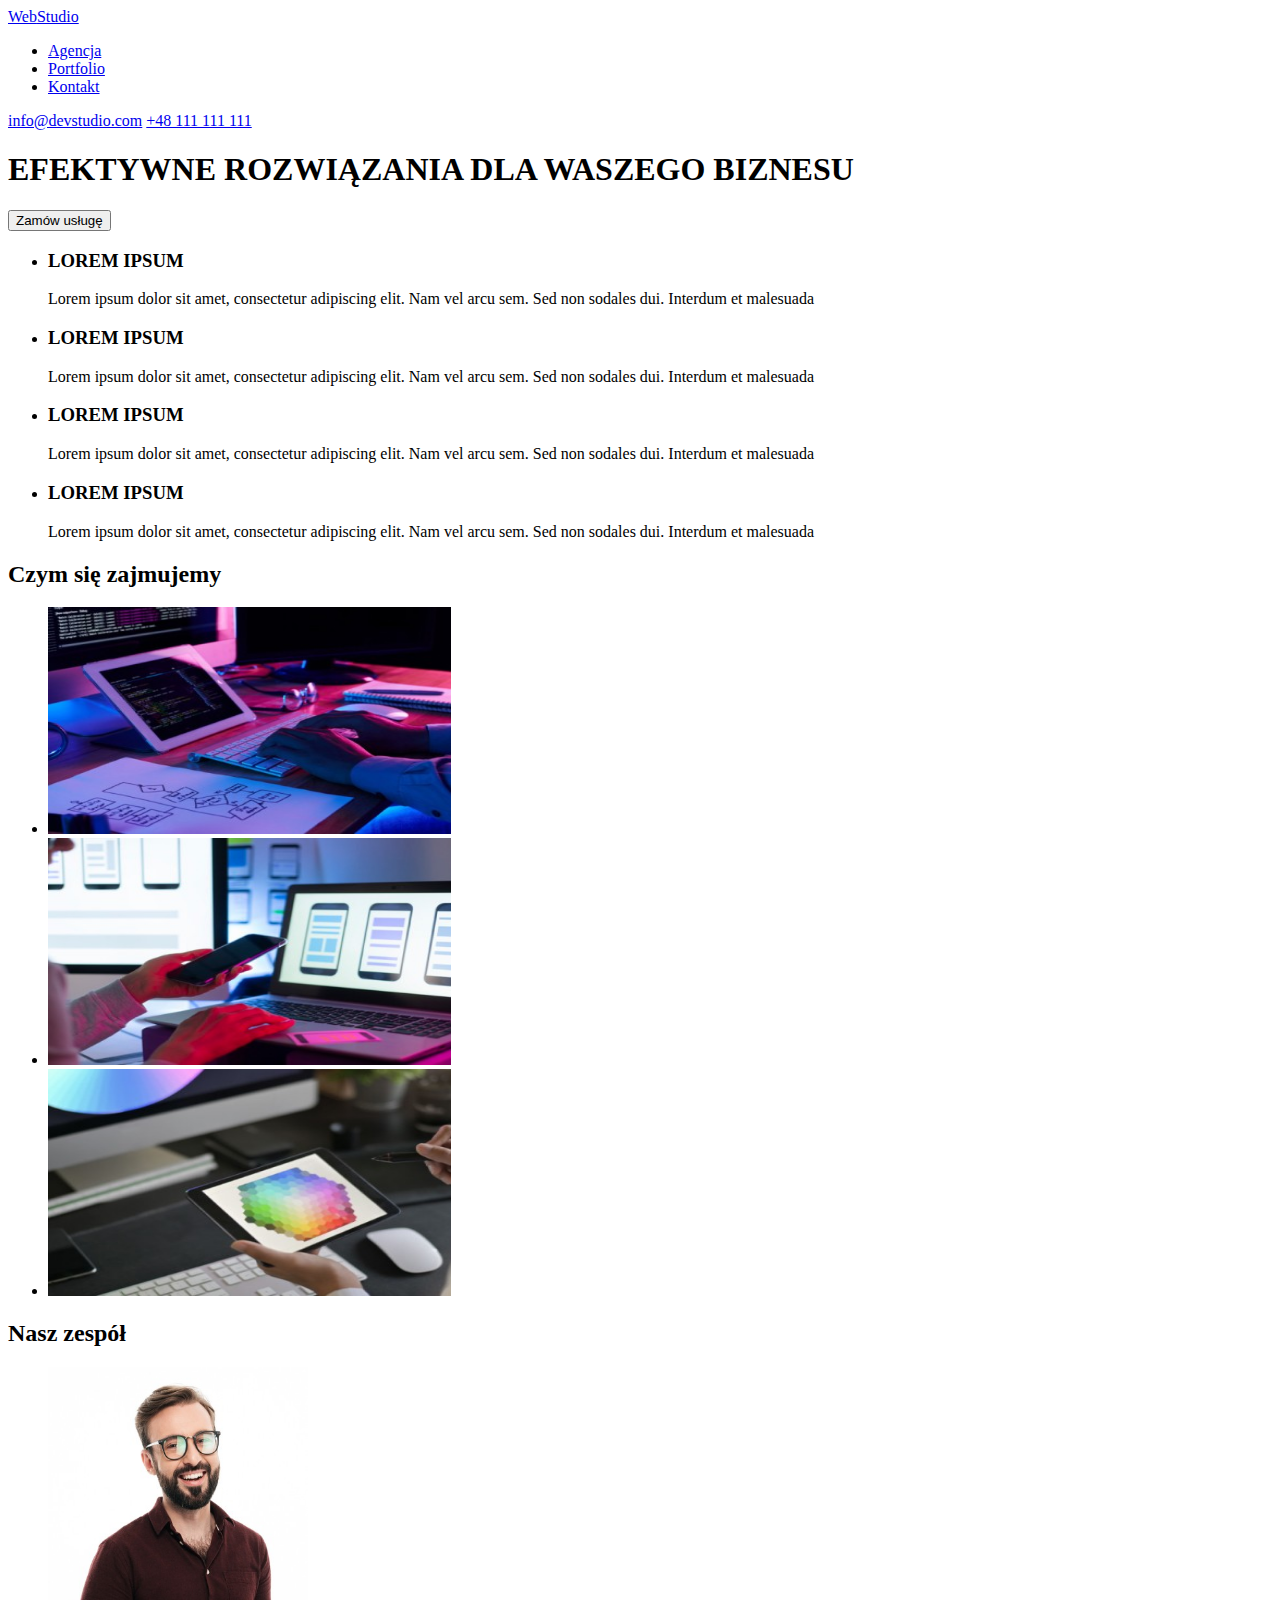
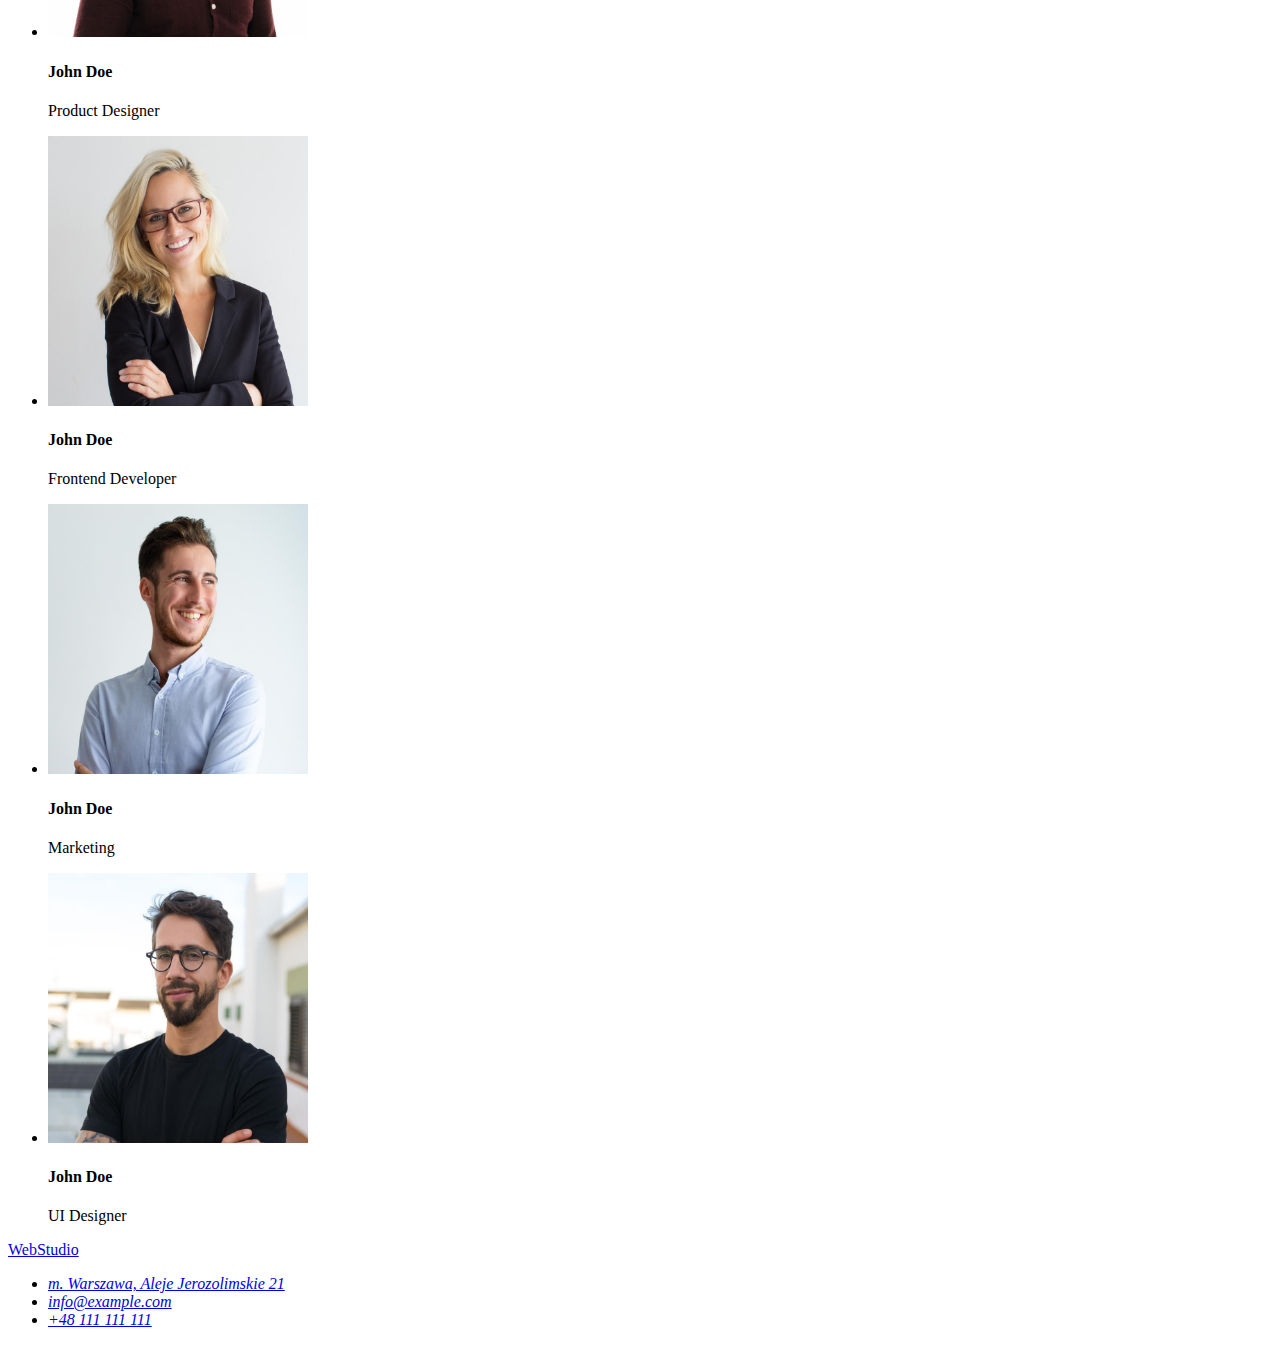
==== index.html @ e658dabd "new files added" ====
<!doctype html>
<html lang="pl">
<head>
    <meta charset="UTF-8">
    <meta name="viewport" content="width=device-width, initial-scale=1.0">
    <title>STUDIO-my 1st GoIT homework</title>
</head>
<body>
    <header>
        <a href="#">
            <span>Web</span>Studio
        </a>
        <nav>
            <ul>
                <li><a href="#">Agencja</a></li>
                <li><a href="#">Portfolio</a></li>
                <li><a href="#">Kontakt</a></li>
            </ul>
        </nav>
        <a href="mailto:info@devstudio.com">info@devstudio.com</a> 
        <a href="tel:0048111111111">+48 111 111 111</a>
    </header>
    <main>
        <h1>EFEKTYWNE ROZWIĄZANIA DLA WASZEGO BIZNESU</h1>
        <button type="button">Zamów usługę</button>
<!--sekcja nasze atuty --> 
        <section>
            <ul>
                <li>
                    <h3>LOREM IPSUM</h3>
                        <p>Lorem ipsum dolor sit amet, consectetur adipiscing elit. Nam vel arcu sem. Sed non sodales dui. Interdum et malesuada</p>
                </li>
                <li>
                    <h3>LOREM IPSUM</h3>
                        <p>Lorem ipsum dolor sit amet, consectetur adipiscing elit. Nam vel arcu sem. Sed non sodales dui. Interdum et malesuada</p>
                </li>
                <li>
                    <h3>LOREM IPSUM</h3>
                        <p>Lorem ipsum dolor sit amet, consectetur adipiscing elit. Nam vel arcu sem. Sed non sodales dui. Interdum et malesuada</p>
                </li>
                <li>
                    <h3>LOREM IPSUM</h3>
                        <p>Lorem ipsum dolor sit amet, consectetur adipiscing elit. Nam vel arcu sem. Sed non sodales dui. Interdum et malesuada</p>
                </li>
            </ul>
        </section>
        <section>
            <h2>Czym się zajmujemy</h2>
            <ul>
                <li><img src="./images/img3_sq.jpg" alt="web designer working with graphic tablet chosing color" width="403" height="227"></li>
                <li><img src="./images/img2_sq.jpg" alt="web ui designer developing an app for mobile phone" width="403" height="227"></li>
                <li><img src="./images/img1_sq.jpg" alt="programmer typing-alghorithm, monitor and graphical tablet are on site" width="403" height="227"></li>
            </ul>
        </section>
        <section>
            <h2>Nasz zespół</h2>
            <ul>
                <li>
                    <img src="./images/photo1_sq.jpg" alt="smiling male face wearing beard and glasses" width="260" height="270">
                    <h4>John Doe</h4>
                    <p>Product Designer</p>
                </li>
                <li>
                    <img src="./images/photo2_sq.jpg" alt="smiling blond female face wearing glasses" width="260" height="270">
                    <h4>John Doe</h4>
                    <p>Frontend Developer</p>
                </li>
                <li>
                    <img src="./images/photo3_sq.jpg" alt="smiling male face" width="260" height="270">
                    <h4>John Doe</h4>
                    <p>Marketing</p>
                </li>
                <li>
                    <img src="./images/photo4_sq.jpg" alt="smiling male face wearing beard and glasses" width="260" height="270">
                    <h4>John Doe</h4>
                    <p>UI Designer</p>
                </li>
            </ul>
        </section>
    </main>
    <footer>
        <a href="#">
            <span>Web</span>Studio
        </a>
        <address>
            <ul>
                <li><a href="https://goo.gl/maps/AWv5r6P5fiDtamwy7" target="_blank">m. Warszawa, Aleje Jerozolimskie 21</a></li>
                <li><a href="mailto:info@example.com">info@example.com</a></li>
                <li><a href="+48111111111">+48 111 111 111</a></li>
            </ul>
        </address>
    </footer>
</body>
</html>
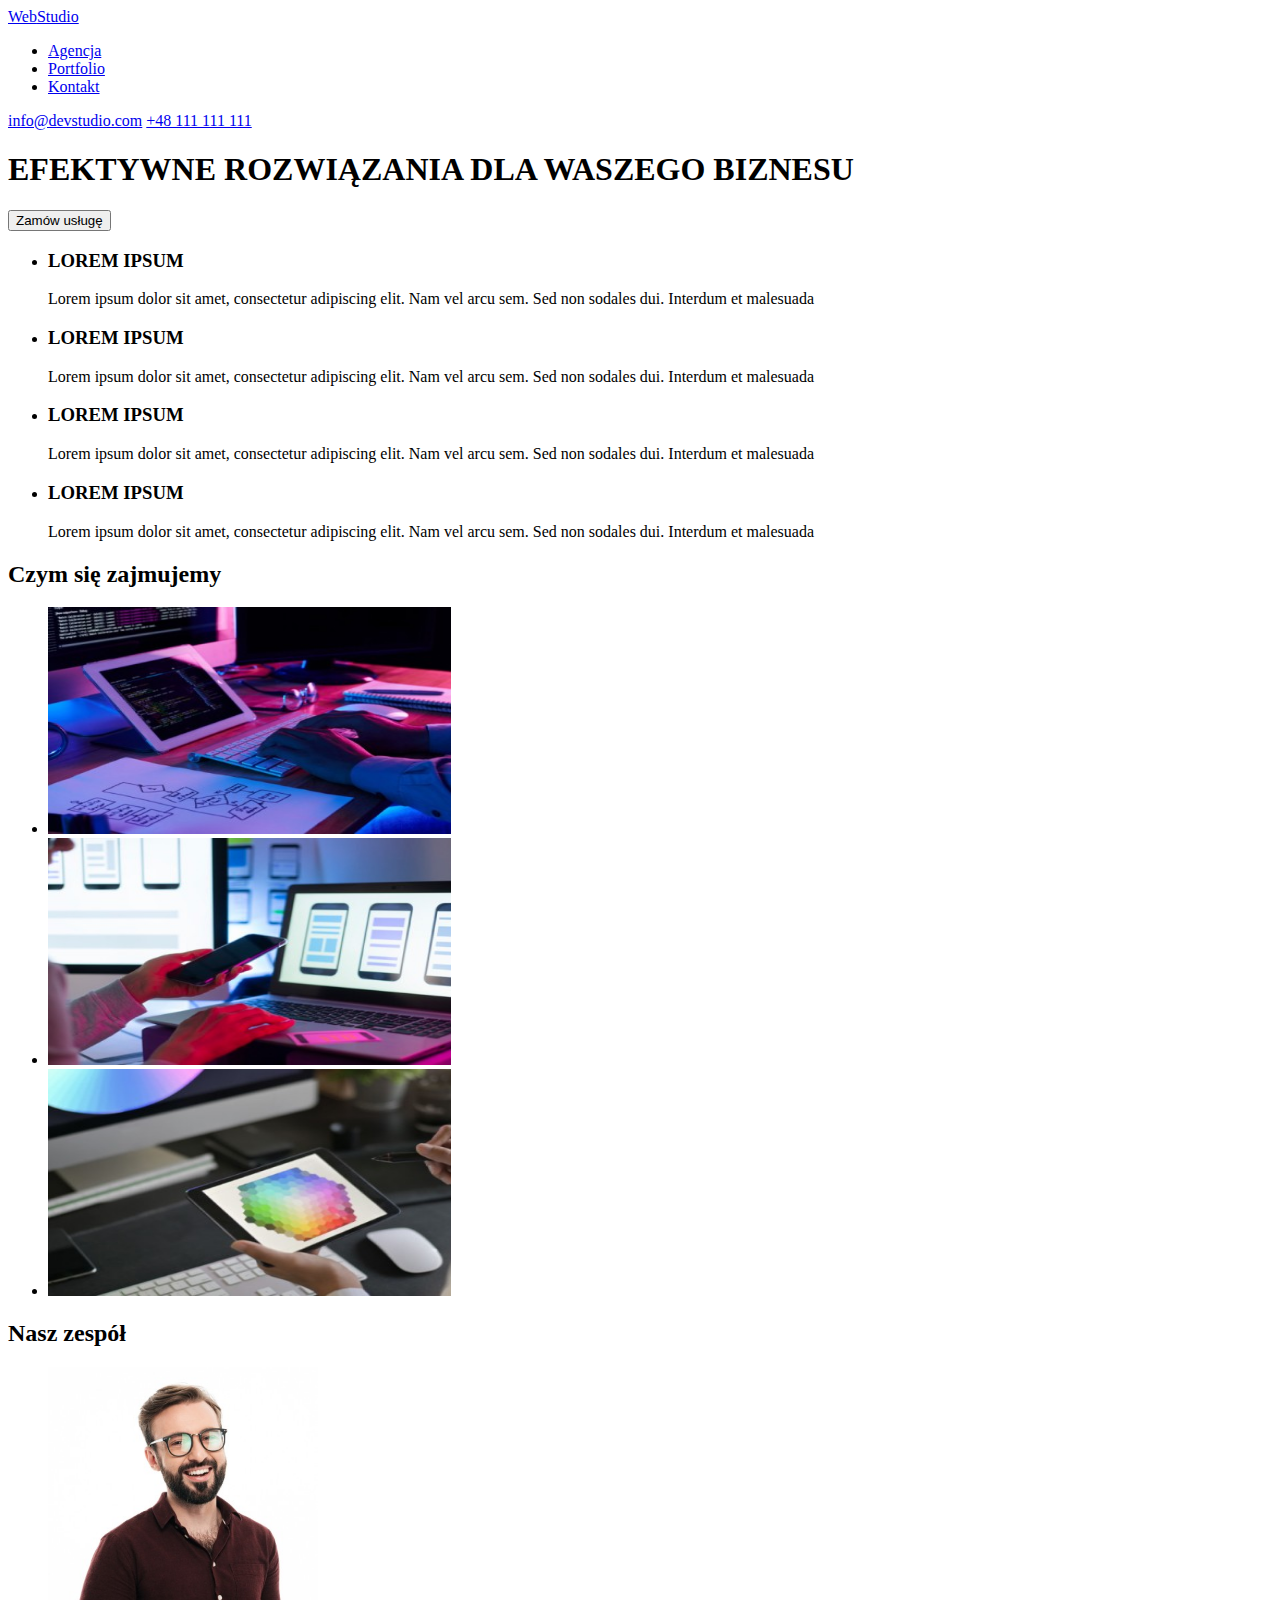
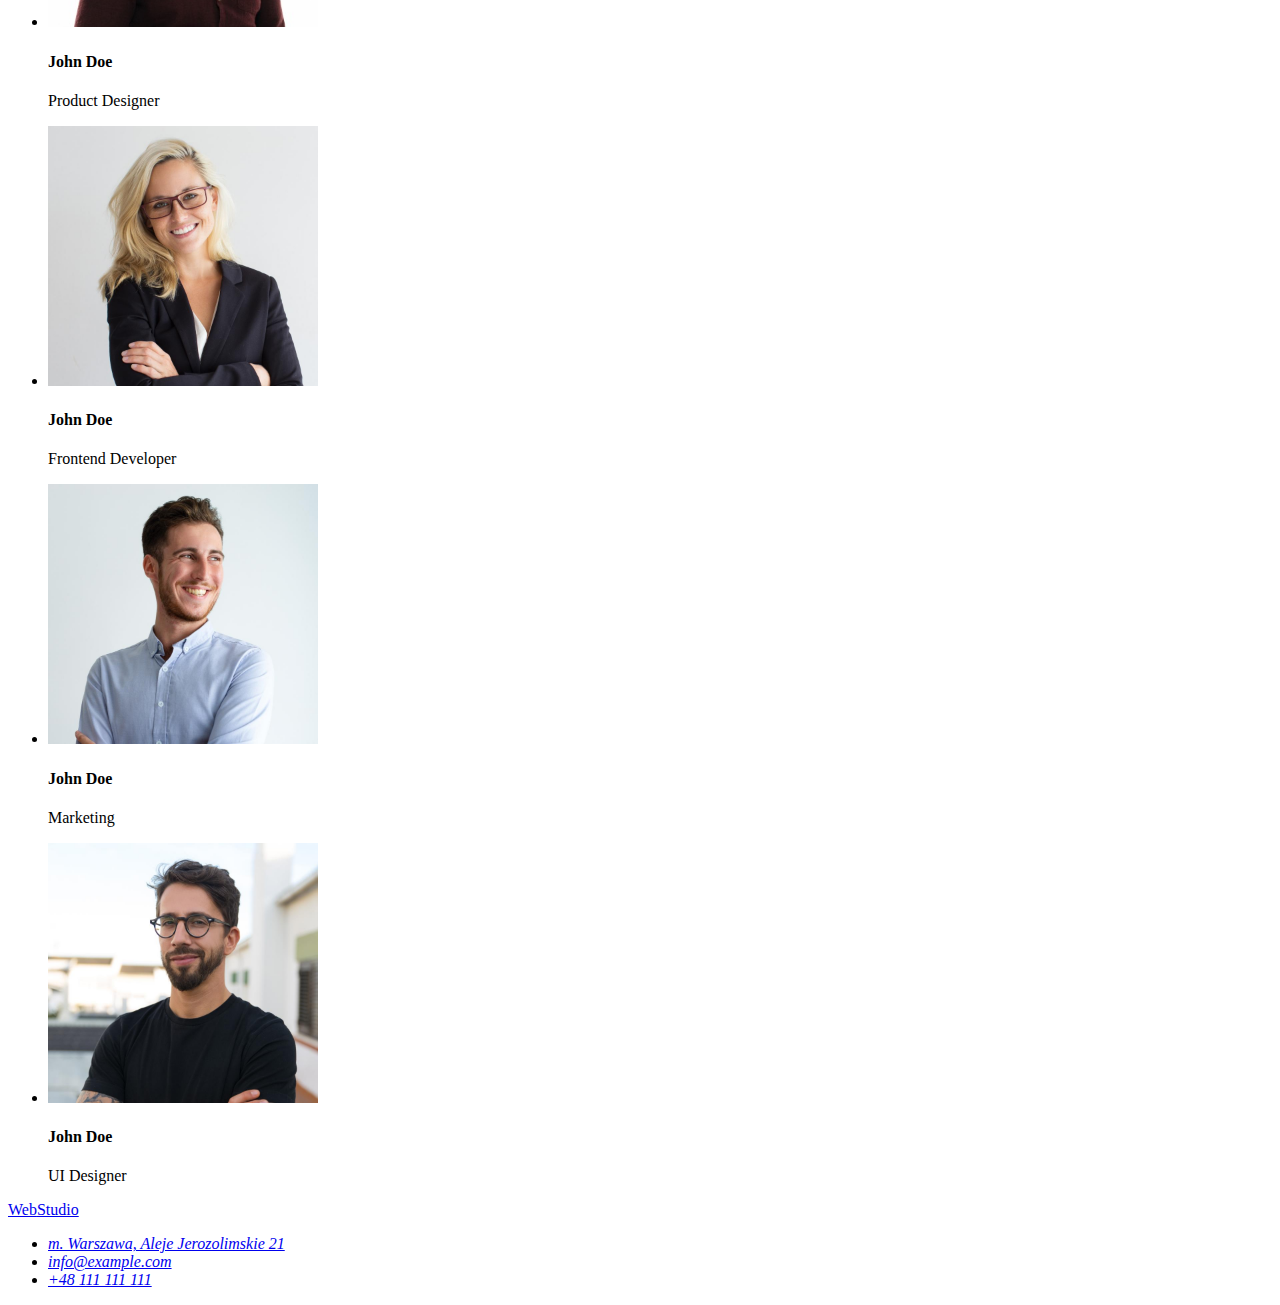
==== commit 603941bf: "first draft hw2" ====
--- a/index.html
+++ b/index.html
@@ -13,7 +13,7 @@
         <nav>
             <ul>
                 <li><a href="#">Agencja</a></li>
-                <li><a href="#">Portfolio</a></li>
+                <li><a href="./portfolio.html">Portfolio</a></li>
                 <li><a href="#">Kontakt</a></li>
             </ul>
         </nav>
@@ -56,22 +56,22 @@
             <h2>Nasz zespół</h2>
             <ul>
                 <li>
-                    <img src="./images/photo1_sq.jpg" alt="smiling male face wearing beard and glasses" width="260" height="270">
+                    <img src="./images/photo1_sq.jpg" alt="smiling male face wearing beard and glasses" width="270" height="260">
                     <h4>John Doe</h4>
                     <p>Product Designer</p>
                 </li>
                 <li>
-                    <img src="./images/photo2_sq.jpg" alt="smiling blond female face wearing glasses" width="260" height="270">
+                    <img src="./images/photo2_sq.jpg" alt="smiling blond female face wearing glasses" width="270" height="260">
                     <h4>John Doe</h4>
                     <p>Frontend Developer</p>
                 </li>
                 <li>
-                    <img src="./images/photo3_sq.jpg" alt="smiling male face" width="260" height="270">
+                    <img src="./images/photo3_sq.jpg" alt="smiling male face" width="270" height="260">
                     <h4>John Doe</h4>
                     <p>Marketing</p>
                 </li>
                 <li>
-                    <img src="./images/photo4_sq.jpg" alt="smiling male face wearing beard and glasses" width="260" height="270">
+                    <img src="./images/photo4_sq.jpg" alt="smiling male face wearing beard and glasses" width="270" height="260">
                     <h4>John Doe</h4>
                     <p>UI Designer</p>
                 </li>
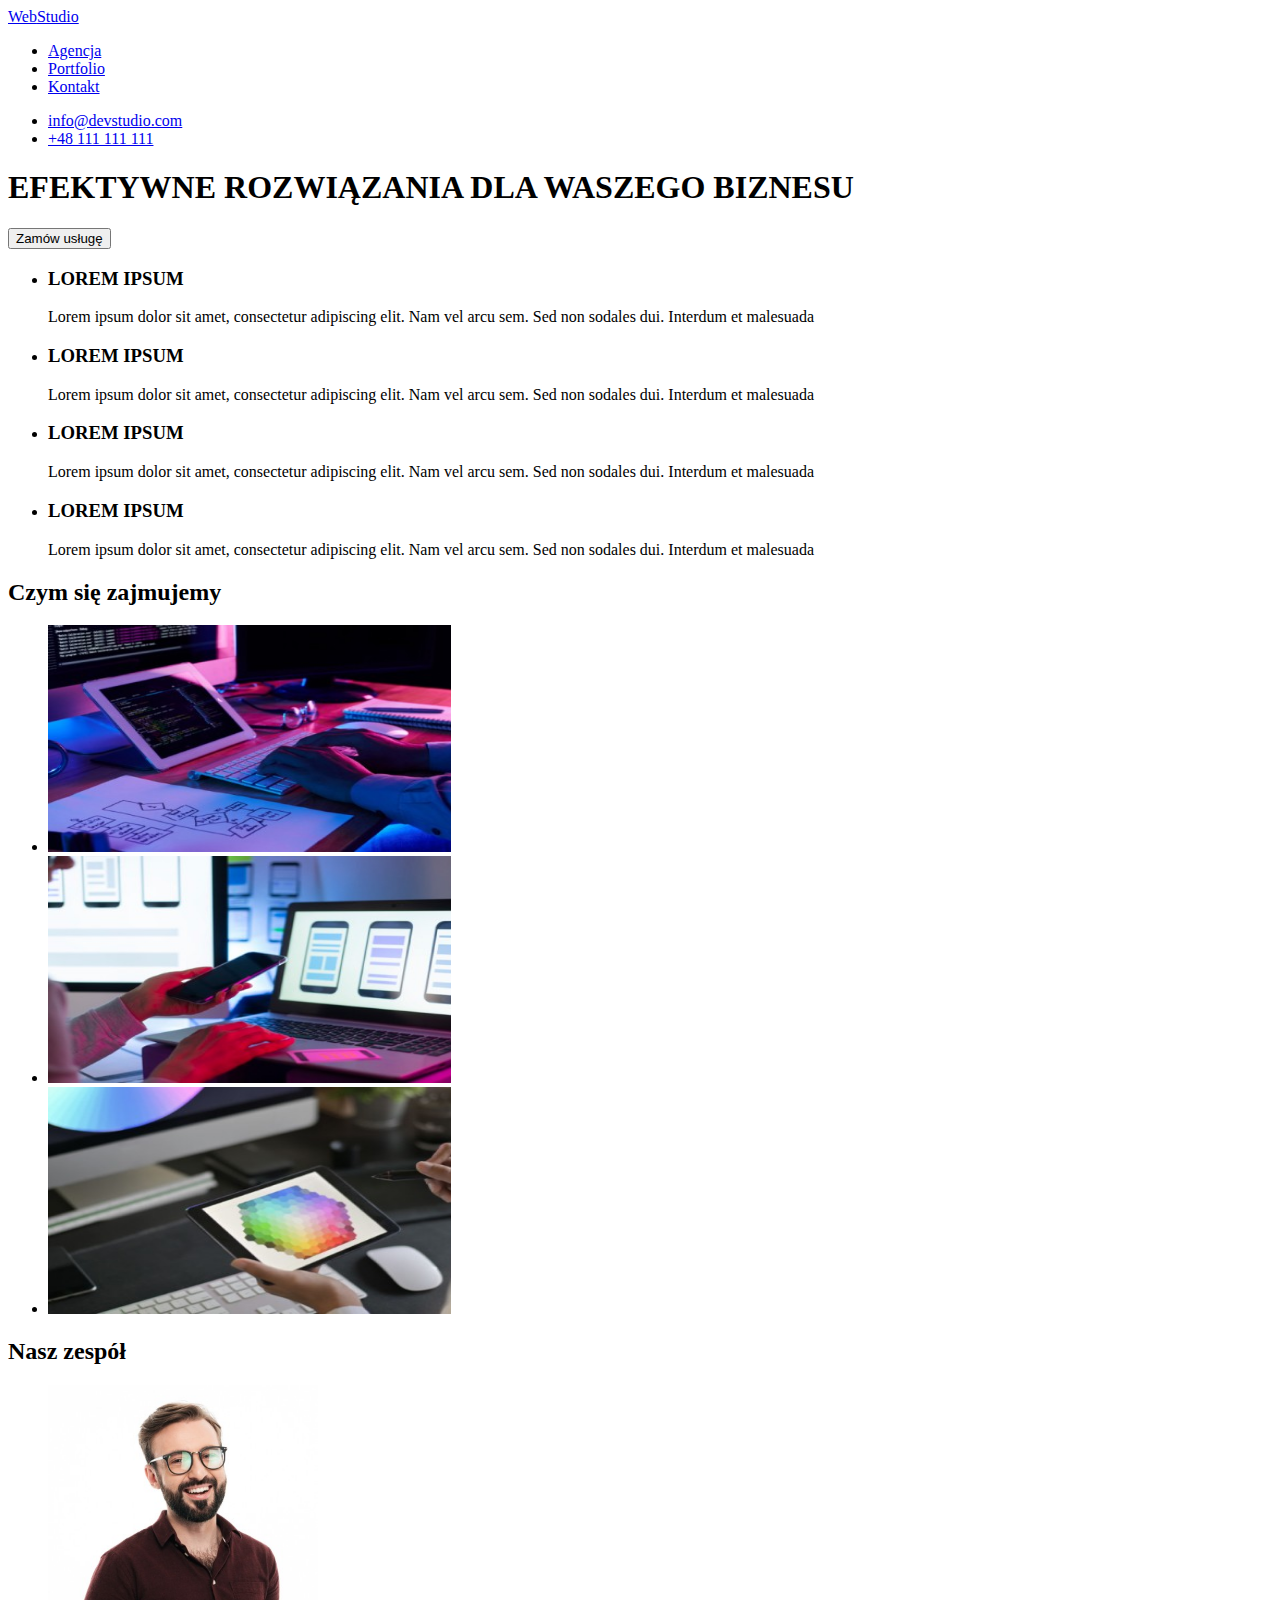
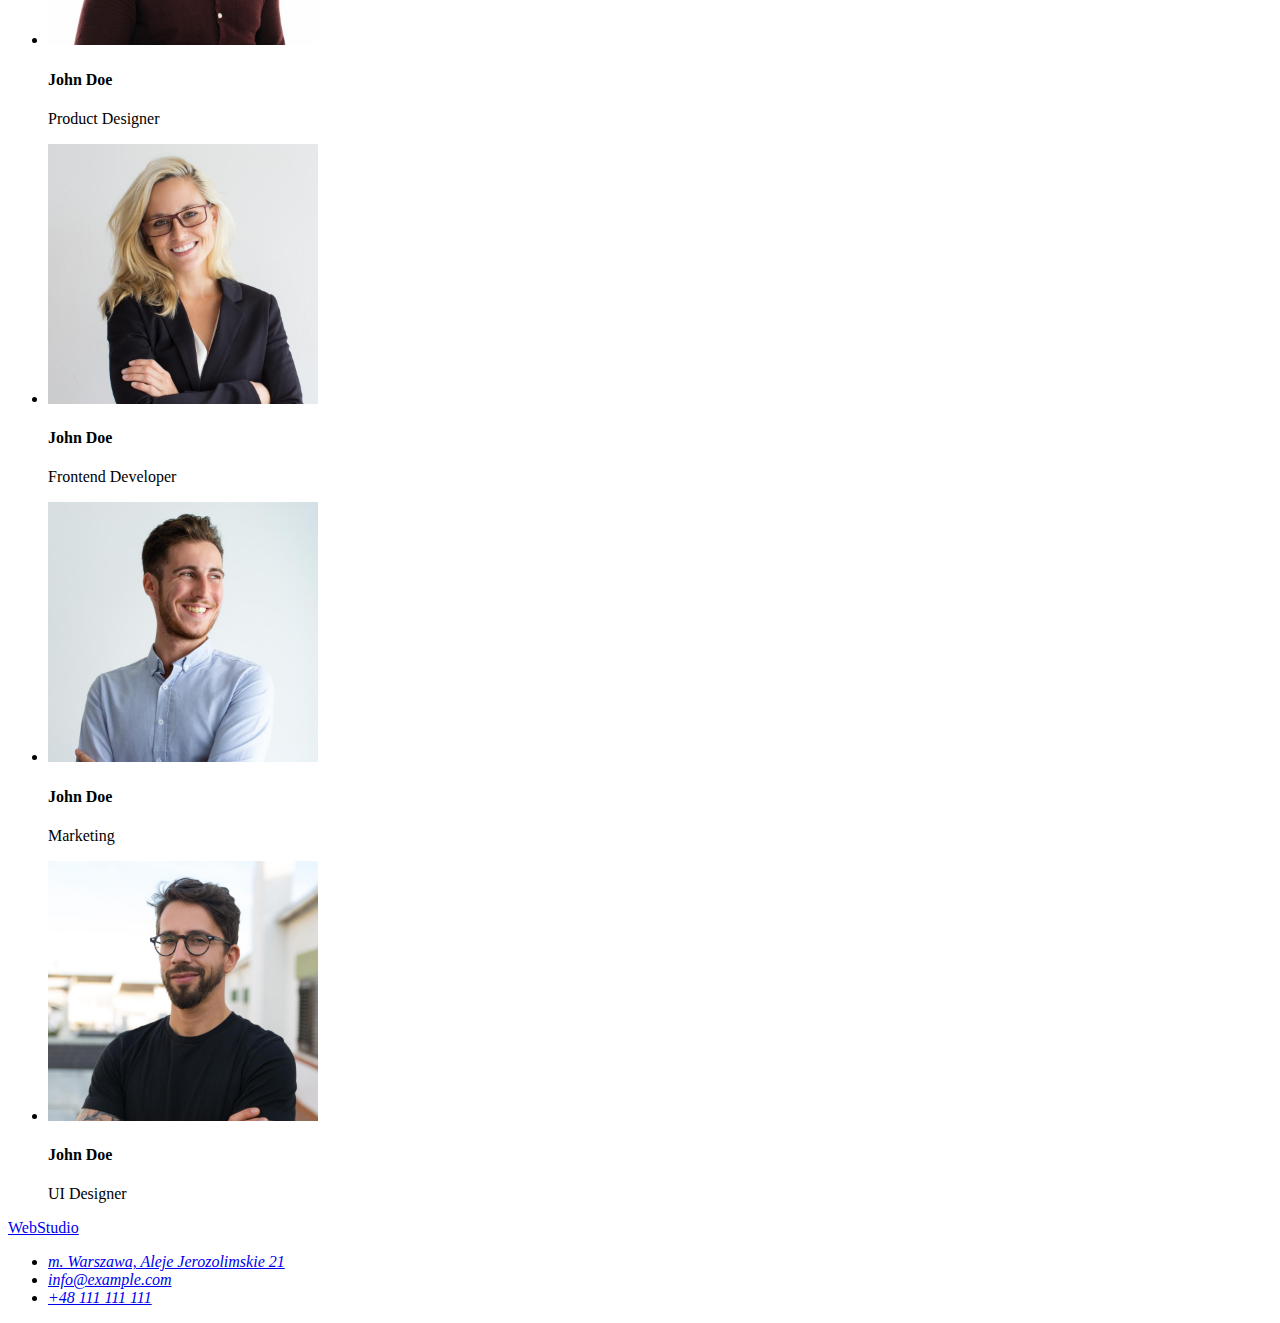
==== commit 00cc5daf: "adding css classes" ====
--- a/index.html
+++ b/index.html
@@ -3,13 +3,17 @@
 <head>
     <meta charset="UTF-8">
     <meta name="viewport" content="width=device-width, initial-scale=1.0">
-    <title>STUDIO-my 1st GoIT homework</title>
+    <title>WebSTUDIO</title>
+    <link rel="preconnect" href="https://fonts.googleapis.com" />
+    <link rel="preconnect" href="https://fonts.gstatic.com" crossorigin />
+    <link rel="stylesheet" href="https://fonts.googleapis.com/css2?family=Raleway:wght@700&family=Roboto:wght@400;500;700;900&display=swap" />
+    <link rel="stylesheet" href="css/styles.css" />
 </head>
 <body>
     <header>
-        <a href="#">
-            <span>Web</span>Studio
-        </a>
+       <a class="logo" href="./index.html">
+        <span class="logo--prim">Web</span><span class="logo--sec">Studio</span>
+       </a>
         <nav>
             <ul>
                 <li><a href="#">Agencja</a></li>
@@ -17,10 +21,12 @@
                 <li><a href="#">Kontakt</a></li>
             </ul>
         </nav>
-        <a href="mailto:info@devstudio.com">info@devstudio.com</a> 
-        <a href="tel:0048111111111">+48 111 111 111</a>
+        <ul class="contact__list">
+        <li class="contact__item"> <a class="contact__link contact--email link--hover" href="mailto:info@devstudio.com">info@devstudio.com</a> </li>
+        <li class="contact__item"> <a class="contact__link contact--email link--hover" href="tel:0048111111111">+48 111 111 111</a> </li>
+        </ul>
     </header>
-    <main>
+    <main class="main">
         <h1>EFEKTYWNE ROZWIĄZANIA DLA WASZEGO BIZNESU</h1>
         <button type="button">Zamów usługę</button>
 <!--sekcja nasze atuty --> 
@@ -44,6 +50,7 @@
                 </li>
             </ul>
         </section>
+    <!--sekcja projekty-->
         <section>
             <h2>Czym się zajmujemy</h2>
             <ul>
@@ -52,6 +59,7 @@
                 <li><img src="./images/img1_sq.jpg" alt="programmer typing-alghorithm, monitor and graphical tablet are on site" width="403" height="227"></li>
             </ul>
         </section>
+    <!--sekcja zespół-->
         <section>
             <h2>Nasz zespół</h2>
             <ul>
@@ -78,17 +86,20 @@
             </ul>
         </section>
     </main>
-    <footer>
-        <a href="#">
-            <span>Web</span>Studio
-        </a>
-        <address>
-            <ul>
-                <li><a href="https://goo.gl/maps/AWv5r6P5fiDtamwy7" target="_blank">m. Warszawa, Aleje Jerozolimskie 21</a></li>
-                <li><a href="mailto:info@example.com">info@example.com</a></li>
-                <li><a href="+48111111111">+48 111 111 111</a></li>
+    <footer class="footer">
+     <a class="logo" href="./index.html">
+        <span class="logo--prim">Web</span><span class="logo--sec">Studio</span>
+     </a>
+        <address class="address">
+            <ul class="adress__list">
+                <li class="address__item">
+                    <a class="address__street link--hover" href="https://goo.gl/maps/AWv5r6P5fiDtamwy7" target="_blank">m. Warszawa, Aleje Jerozolimskie 21</a></li>
+                <li class="address__item">
+                    <a class="address__link link--hover" href="mailto:info@example.com">info@example.com</a></li>
+                <li class="address__item">
+                    <a class="address__link link--hover" href="+48111111111">+48 111 111 111</a></li>
             </ul>
         </address>
-    </footer>
-</body>
+    </footer>  
+ </body>
 </html>--- a/css/styles.css
+++ b/css/styles.css
@@ -0,0 +1,46 @@
+*
+ {
+  box-sizing: border-box;
+}
+
+/* setting up variables */
+:root {
+  /* FONTS */
+  --ff: Roboto, sans-serif;
+  --ff-logo: Raleway, sans-serif;
+  --fs: 16px;
+
+  /* FONT COLORS */
+  --font-color-prim: #212121; /* 4: nav in header; h2 i h3, filters' buttons */
+  --font-color-sec: #757575; /* 4: contact mail&phone; p; */
+  --font-color-hover: #2196f3; /* 4: hover and logo "web" part*/
+  --font-color-white: #fff; /* 4: h1, button in h1, street, logo part header, portfolio-button:hover */
+  --font-color-black: #000; /* 4: logo-part footer,  */
+  --font-color-contact-footer: rgba(255, 255, 255, 0.6); /* 4: footer mail & phone */
+ 
+  /* BACKGROUND */
+  --bgcolor: #fff; /* main */
+  --bgcolor-dark: #2f303a; /* 4: banner & footer */
+  --bgcolor-fade: #f5f4fa; /* 4 "our team" section */
+  
+  /* BUTTONS BACKGROUND */
+  --bgcolor-button-prim: #2196f3;
+  --bgcolor-button-prim-hover: #1076c9; 
+  --bgcolor-button-sec: #f5f4fa;
+  --bgcolor-button-sec-hover: #2196f3;
+
+  /* BORDERS */
+  --border-header: 1px solid #ececec;
+  --border-porfolio-items: 1px solid #eeeeee;
+  --border-header: 1px solid #ececec;
+
+  /* || SHADOWS */
+  --shadow-team: 0px 2px 1px 0px rgba(0, 0, 0, 0.2),
+    0px 1px 1px 0px rgba(0, 0, 0, 0.14), 0px 1px 3px 0px rgba(0, 0, 0, 0.12);
+
+  /* | SHADOW BUTTONS */
+  --shadow-button-primary: 0px 4px 4px 0px #00000026;
+
+  --shadow-button-menu-hover: 0px 2px 2px 0px #0000001f,
+    0px 1px 2px 0px #00000014, 0px 3px 1px 0px #0000001a;
+}
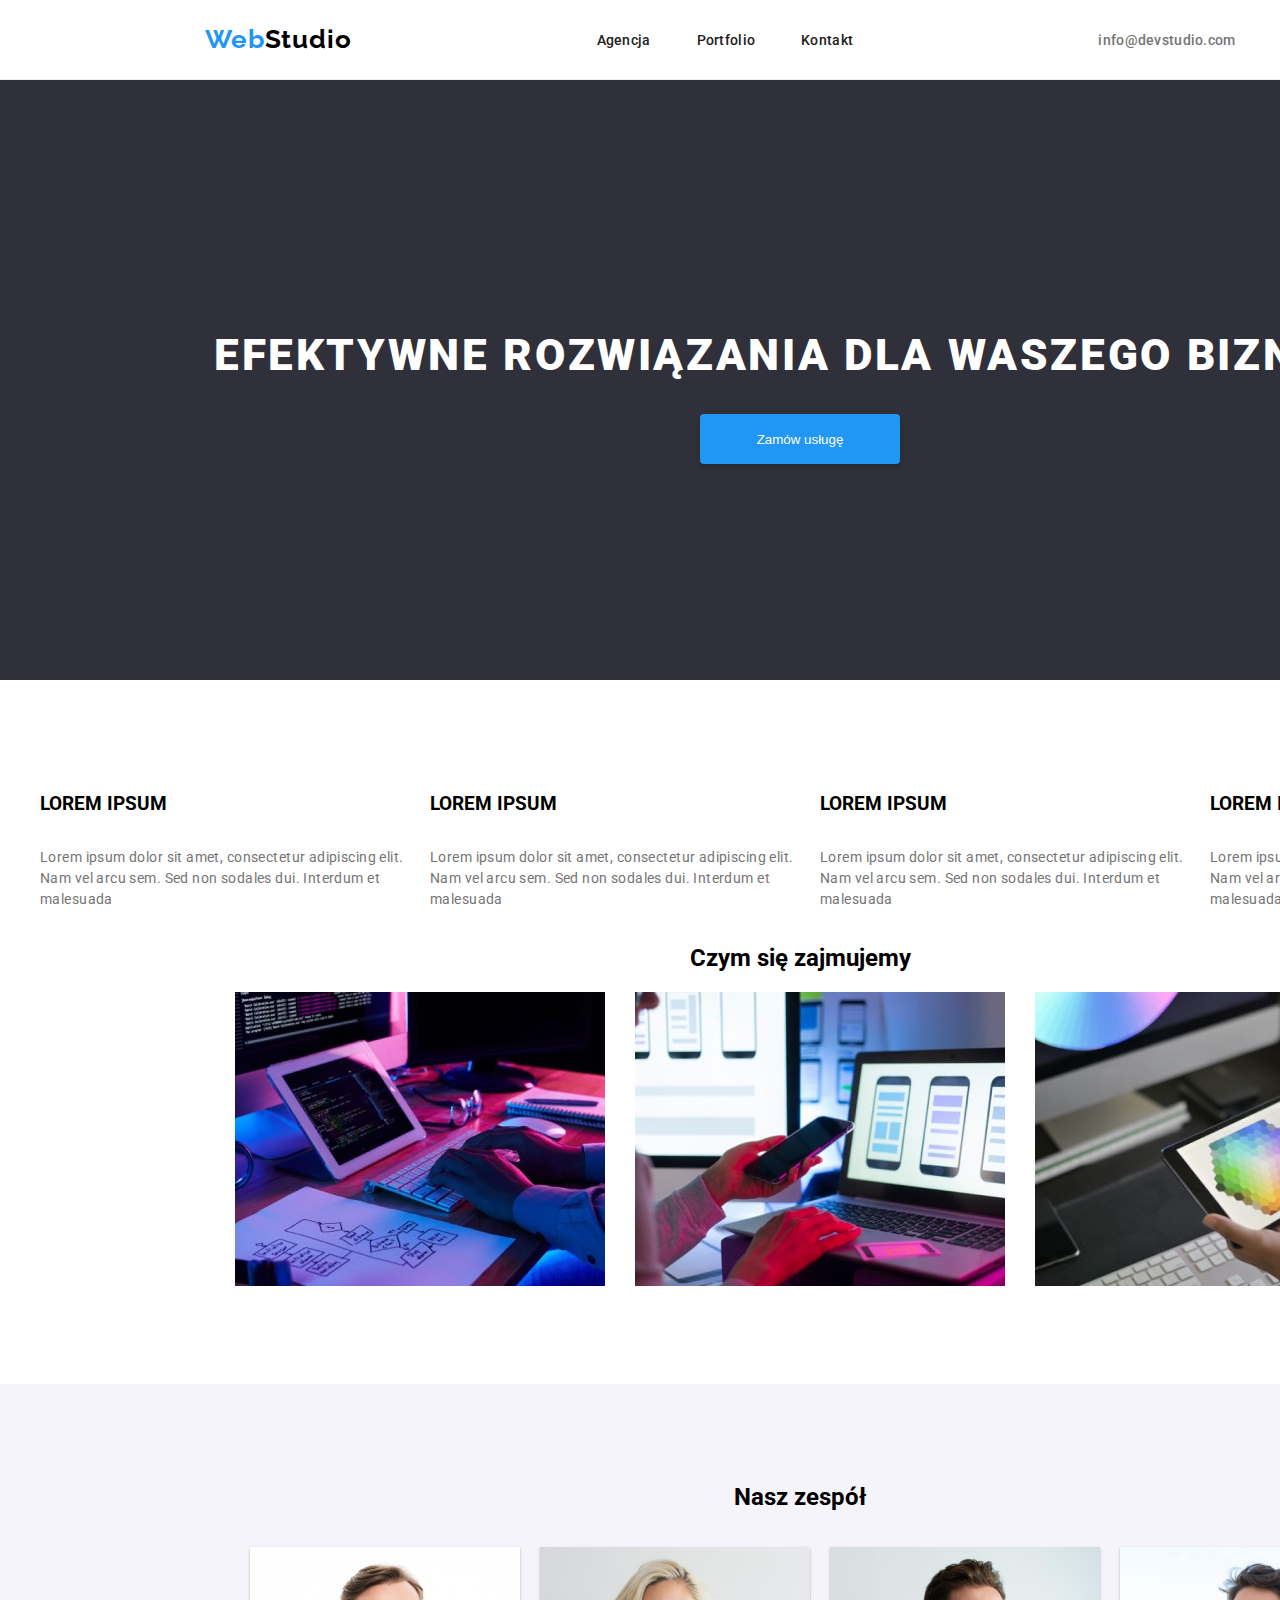
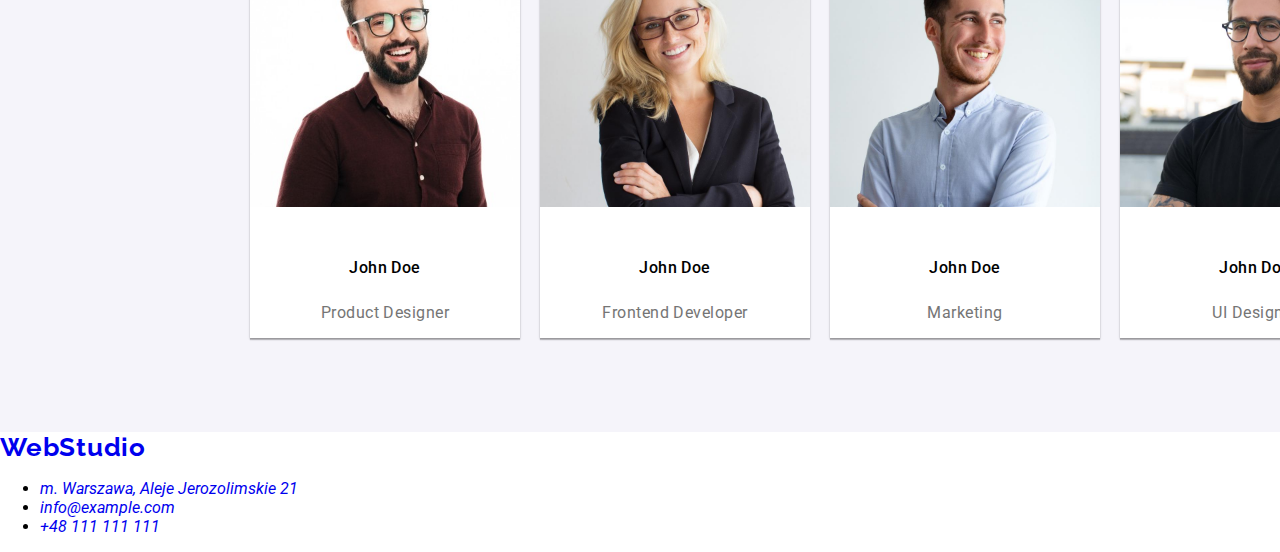
==== commit 7a054434: "almost there (footer & portfolio 2be done)" ====
--- a/index.html
+++ b/index.html
@@ -10,78 +10,85 @@
     <link rel="stylesheet" href="css/styles.css" />
 </head>
 <body>
-    <header>
-       <a class="logo" href="./index.html">
-        <span class="logo--prim">Web</span><span class="logo--sec">Studio</span>
-       </a>
-        <nav>
-            <ul>
-                <li><a href="#">Agencja</a></li>
-                <li><a href="./portfolio.html">Portfolio</a></li>
-                <li><a href="#">Kontakt</a></li>
+    <header class="header">
+        <a class="logo" href="./index.html">
+            <span class="logo__prim">Web</span><span class="logo__sec">Studio</span>
+        </a>
+        <nav class="nav">
+            <ul class="nav__list">
+                <li class="nav__item"><a class="nav__link link__header" href="./index.html">Agencja</a></li>
+                <li class="nav__item"><a class="nav__link link__header" href="./portfolio.html">Portfolio</a></li>
+                <li class="nav__item"><a class="nav__link link__header" href="#">Kontakt</a></li>
             </ul>
         </nav>
         <ul class="contact__list">
-        <li class="contact__item"> <a class="contact__link contact--email link--hover" href="mailto:info@devstudio.com">info@devstudio.com</a> </li>
-        <li class="contact__item"> <a class="contact__link contact--email link--hover" href="tel:0048111111111">+48 111 111 111</a> </li>
+            <li class="contact__item"> <a class="contact__link contact--email link__header"
+                    href="mailto:info@devstudio.com">info@devstudio.com</a> </li>
+            <li class="contact__item"> <a class="contact__link contact--phone link__header" href="tel:0048111111111">+48 111 111 111</a> </li>
         </ul>
     </header>
+
     <main class="main">
-        <h1>EFEKTYWNE ROZWIĄZANIA DLA WASZEGO BIZNESU</h1>
-        <button type="button">Zamów usługę</button>
+<!-- sekcja baner-->
+      <section class="banner"> 
+        <h1 class="banner__title">EFEKTYWNE ROZWIĄZANIA DLA WASZEGO BIZNESU</h1>
+        <button class="banner__button banner__button:hover banner__button:focus-visible" type="button">Zamów usługę</button>
+      </section>
 <!--sekcja nasze atuty --> 
-        <section>
-            <ul>
-                <li>
-                    <h3>LOREM IPSUM</h3>
-                        <p>Lorem ipsum dolor sit amet, consectetur adipiscing elit. Nam vel arcu sem. Sed non sodales dui. Interdum et malesuada</p>
+        <section class="advantages">
+            <ul class="advantg__list">
+                <li class="advantg__item">
+                    <h3 class="advantg__title">LOREM IPSUM</h3>
+                        <p class="advantg__text">Lorem ipsum dolor sit amet, consectetur adipiscing elit. Nam vel arcu sem. Sed non sodales dui. Interdum et malesuada</p>
                 </li>
-                <li>
-                    <h3>LOREM IPSUM</h3>
-                        <p>Lorem ipsum dolor sit amet, consectetur adipiscing elit. Nam vel arcu sem. Sed non sodales dui. Interdum et malesuada</p>
+                <li class="advantg__item">
+                    <h3 class="advantg__title">LOREM IPSUM</h3>
+                        <p class="advantg__text">Lorem ipsum dolor sit amet, consectetur adipiscing elit. Nam vel arcu sem. Sed non sodales dui. Interdum et malesuada</p>
                 </li>
-                <li>
-                    <h3>LOREM IPSUM</h3>
-                        <p>Lorem ipsum dolor sit amet, consectetur adipiscing elit. Nam vel arcu sem. Sed non sodales dui. Interdum et malesuada</p>
+                <li class="advantg__item">
+                    <h3 class="advantg__title">LOREM IPSUM</h3>
+                    <p class="advantg__text">Lorem ipsum dolor sit amet, consectetur adipiscing elit. Nam vel arcu sem. Sed non sodales dui. Interdum et malesuada</p>
                 </li>
-                <li>
-                    <h3>LOREM IPSUM</h3>
-                        <p>Lorem ipsum dolor sit amet, consectetur adipiscing elit. Nam vel arcu sem. Sed non sodales dui. Interdum et malesuada</p>
+                <li class="advantg__item">
+                    <h3 class="advantg__title">LOREM IPSUM</h3>
+                    <p class="advantg__text">Lorem ipsum dolor sit amet, consectetur adipiscing elit. Nam vel arcu sem. Sed non sodales dui. Interdum et malesuada</p>
                 </li>
             </ul>
         </section>
-    <!--sekcja projekty-->
-        <section>
-            <h2>Czym się zajmujemy</h2>
-            <ul>
-                <li><img src="./images/img3_sq.jpg" alt="web designer working with graphic tablet chosing color" width="403" height="227"></li>
-                <li><img src="./images/img2_sq.jpg" alt="web ui designer developing an app for mobile phone" width="403" height="227"></li>
-                <li><img src="./images/img1_sq.jpg" alt="programmer typing-alghorithm, monitor and graphical tablet are on site" width="403" height="227"></li>
+<!--sekcja projekty-->
+        <section class="scope">
+            <h2 class="secondary__title scope__title">Czym się zajmujemy</h2>
+            <ul class="scope__list">
+                <li class="scope__item"><img class="scope__img" src="./images/img3_sq.jpg" alt="web designer working with graphic tablet chosing color" width="370" height="294"></li>
+                <li class="scope__item"><img class="scope__img" src="./images/img2_sq.jpg" alt="web ui designer developing an app for mobile phone" width="370" height="294"></li>
+                <li class="scope__item"><img class="scope__img" src="./images/img1_sq.jpg" alt="programmer typing-alghorithm, monitor and graphical tablet are on site" width="370" height="294"></li>
             </ul>
         </section>
-    <!--sekcja zespół-->
-        <section>
-            <h2>Nasz zespół</h2>
-            <ul>
-                <li>
-                    <img src="./images/photo1_sq.jpg" alt="smiling male face wearing beard and glasses" width="270" height="260">
-                    <h4>John Doe</h4>
-                    <p>Product Designer</p>
+<!--sekcja zespół-->
+        <section class="team">
+            <h2 class="secondary__title team__title">Nasz zespół</h2>
+            <ul class="team__list">
+                <li class="team__item">
+                    <img class="team__img" src="./images/photo1_sq.jpg" alt="smiling male face wearing beard and glasses" 
+                    width="270" height="260">
+                    <h4 class="team__name">John Doe</h4>
+                    <p  class="team__profession">Product Designer</p>
                 </li>
-                <li>
-                    <img src="./images/photo2_sq.jpg" alt="smiling blond female face wearing glasses" width="270" height="260">
-                    <h4>John Doe</h4>
-                    <p>Frontend Developer</p>
+                <li class="team__item">
+                    <img class="team__img" src="./images/photo2_sq.jpg" alt="smiling blond female face wearing glasses" width="270" height="260">
+                    <h4 class="team__name">John Doe</h4>
+                    <p class="team__profession">Frontend Developer</p>
                 </li>
-                <li>
-                    <img src="./images/photo3_sq.jpg" alt="smiling male face" width="270" height="260">
-                    <h4>John Doe</h4>
-                    <p>Marketing</p>
+                <li class="team__item">
+                    <img class="team__img" src="./images/photo3_sq.jpg" alt="smiling male face" 
+                    width="270" height="260">
+                    <h4 class="team__name">John Doe</h4>
+                    <p class="team__profession">Marketing</p>
                 </li>
-                <li>
-                    <img src="./images/photo4_sq.jpg" alt="smiling male face wearing beard and glasses" width="270" height="260">
-                    <h4>John Doe</h4>
-                    <p>UI Designer</p>
+                <li class="team__item">
+                    <img class="team__img" src="./images/photo4_sq.jpg" alt="smiling male face wearing beard and glasses" width="270" height="260">
+                    <h4 class="team__name">John Doe</h4>
+                    <p class="team__profession">UI Designer</p>
                 </li>
             </ul>
         </section>
--- a/css/styles.css
+++ b/css/styles.css
@@ -3,7 +3,7 @@
   box-sizing: border-box;
 }
 
-/* setting up variables */
+/* setting up variables - fonts & colors' panels */
 :root {
   /* FONTS */
   --ff: Roboto, sans-serif;
@@ -24,23 +24,219 @@
   --bgcolor-fade: #f5f4fa; /* 4 "our team" section */
   
   /* BUTTONS BACKGROUND */
-  --bgcolor-button-prim: #2196f3;
-  --bgcolor-button-prim-hover: #1076c9; 
-  --bgcolor-button-sec: #f5f4fa;
-  --bgcolor-button-sec-hover: #2196f3;
+  --bgcolor-button-banner: #2196f3;
+  --bgcolor-button-banner-hover: #1076c9; 
+  --bgcolor-button-filter: #f5f4fa;
+  --bgcolor-button-filter-hover: #2196f3;
 
   /* BORDERS */
   --border-header: 1px solid #ececec;
   --border-porfolio-items: 1px solid #eeeeee;
-  --border-header: 1px solid #ececec;
-
-  /* || SHADOWS */
+  
+  /* SHADOWS */
   --shadow-team: 0px 2px 1px 0px rgba(0, 0, 0, 0.2),
     0px 1px 1px 0px rgba(0, 0, 0, 0.14), 0px 1px 3px 0px rgba(0, 0, 0, 0.12);
 
-  /* | SHADOW BUTTONS */
-  --shadow-button-primary: 0px 4px 4px 0px #00000026;
-
+  /* SHADOW BUTTONS */
+  --shadow-button: 0px 4px 4px 0px #00000026;
   --shadow-button-menu-hover: 0px 2px 2px 0px #0000001f,
     0px 1px 2px 0px #00000014, 0px 3px 1px 0px #0000001a;
 }
+  /* PSEUDOCLASSES */
+.hover:hover, .hover:focus-visible {
+  background-color: var(--bgcolor-button-filter-hover);
+  color: var(--font-color-white);
+  box-shadow: var(--shadow-button-menu-hover);
+}
+.banner__button:hover, .banner__button:focus-visible {
+  background-color: var(--bgcolor-button-banner-hover);
+}
+.link--hover:hover, .link--hover:focus-visible {
+  color: var(--font-color-contact-footer);
+}
+.link__header:hover, .link__header:focus-visible {
+  color: var(--font-color-hover)
+}
+
+/* general body settings */
+body {
+  margin: 0 auto;
+  width: 1600px;
+  font-family: var(--ff);
+  font-size: var(--fs);
+  background-color: var(--bgcolor);
+}
+/* C1 rule broken */
+/* ul {
+  margin: 0;
+  padding: 0;
+  list-style: none;
+  list-style-type: none;
+}
+a {
+  text-decoration: none;
+}  */
+
+.contact__list, .nav__list, .filters__list, .cards__list, .advantg__list, .scope__list, .team__list {
+  list-style: none;
+  list-style-type: none;
+}
+ .address__link, .address__street, .nav__link, .contact__link {
+  text-decoration: none;
+ }
+
+/* HEADER */
+.header {
+  display: flex;
+  align-items: center;
+  justify-content: space-evenly;
+  height: 80px;
+  border-bottom: var(--border-header);
+}
+/* LOGO */
+.logo {
+  font-family: var(--ff-logo);
+  font-size: 26px;
+  font-weight: 700;
+  line-height: calc(30.52/26);
+  letter-spacing: 0.03em;
+  text-decoration: none;
+}
+.logo__prim {
+  color: var(--font-color-hover);
+}
+.logo__sec {
+  color: var(--font-color-black);
+}
+/* NAVIGATION */
+.nav__list, .contact__list {
+  display: flex;
+}
+.nav__list {
+  gap: 46px;
+}
+.contact__list {
+  gap: 50px;
+}
+.nav__link, .contact__link {
+  font-size: 14px;
+  font-weight: 500;
+  line-height: calc(16/14);
+  letter-spacing: 0.02em;
+  cursor: pointer;
+}
+.nav__link {
+  color: var(--font-color-prim);
+}
+.contact__link {
+  color: var(--font-color-sec);
+}
+/* MAIN */
+  /* BANNER */
+.banner {
+  display: flex;
+  flex-flow: column;
+  align-items: center;
+  justify-content: center;
+  margin-bottom: 94px;
+  height: 600px;
+  color: var(--font-color-sec);
+  text-align: center;
+  background-color: var(--bgcolor-dark);
+}
+    /* TITLE */
+.banner__title {
+  font-size: 2.75rem;
+  font-weight: 900;
+  line-height: 1.364; /*calc(60/44) */
+  letter-spacing: 0.06em;
+  color:var(--font-color-white)
+}
+    /* BUTTON */
+.banner__button {
+  padding: 10px 41.5px;
+  width: 200px;
+  height: 50px;
+  border: none;
+  border-radius: 4px;
+  color:#fff;
+  background-color: var(--bgcolor-button-banner);
+  box-shadow: var(--shadow-button);
+}
+ /* "NASZE ATUTY" SECTION */
+ /* układ flex do tuningu w HW3 */
+ .advantg__list {
+   display: flex;
+  align-items: center;
+  justify-content: center;
+ }
+.advantg__item {
+  display: flex;
+  flex-flow: column;
+  align-items: flex-start;
+}
+.advantgs__title {
+  margin-bottom: 10px;
+  font-size: 0.875rem;
+  font-weight: 700;
+  line-height: 1;
+  letter-spacing: 0.03em;
+}
+.advantg__text {
+  color: var(--font-color-sec);
+  font-size: 0.875rem;
+  line-height: 1.5;
+  letter-spacing: 0.03em;
+} 
+
+/* "czym się zajmujemy" section */
+.scope__title {
+ text-align: center; 
+} 
+.scope__list {
+  display: flex;
+  align-items: center;
+  justify-content: center;
+  gap: 30px;
+  margin-bottom: 94px;
+}
+
+/* "nasz zespół" section */
+.team__title {
+  text-align: center;
+}
+.team {
+  display: flex;
+  flex-flow: column;
+  align-items: center;
+  justify-content: center;
+  height: 648px;
+  background-color: var(--bgcolor-fade);
+}
+.team__list {
+  display: flex;
+  flex-flow: row;
+  gap: 20px;
+}
+.team__item {
+  display: flex;
+  flex-flow: column;
+  background-color: var(--bgcolor);
+  box-shadow: var(--shadow-team);
+}
+.team__img {
+  margin-bottom: 30px;
+}
+.team__name {
+  margin-bottom: 10px;
+  font-weight: 500;
+  line-height: 1.188;
+  letter-spacing: 0.03em;
+  text-align: center;
+}
+.team__profession {
+  color: var(--font-color-sec);
+  line-height: 1.188;
+  letter-spacing: 0.03em;
+  text-align: center;
+}
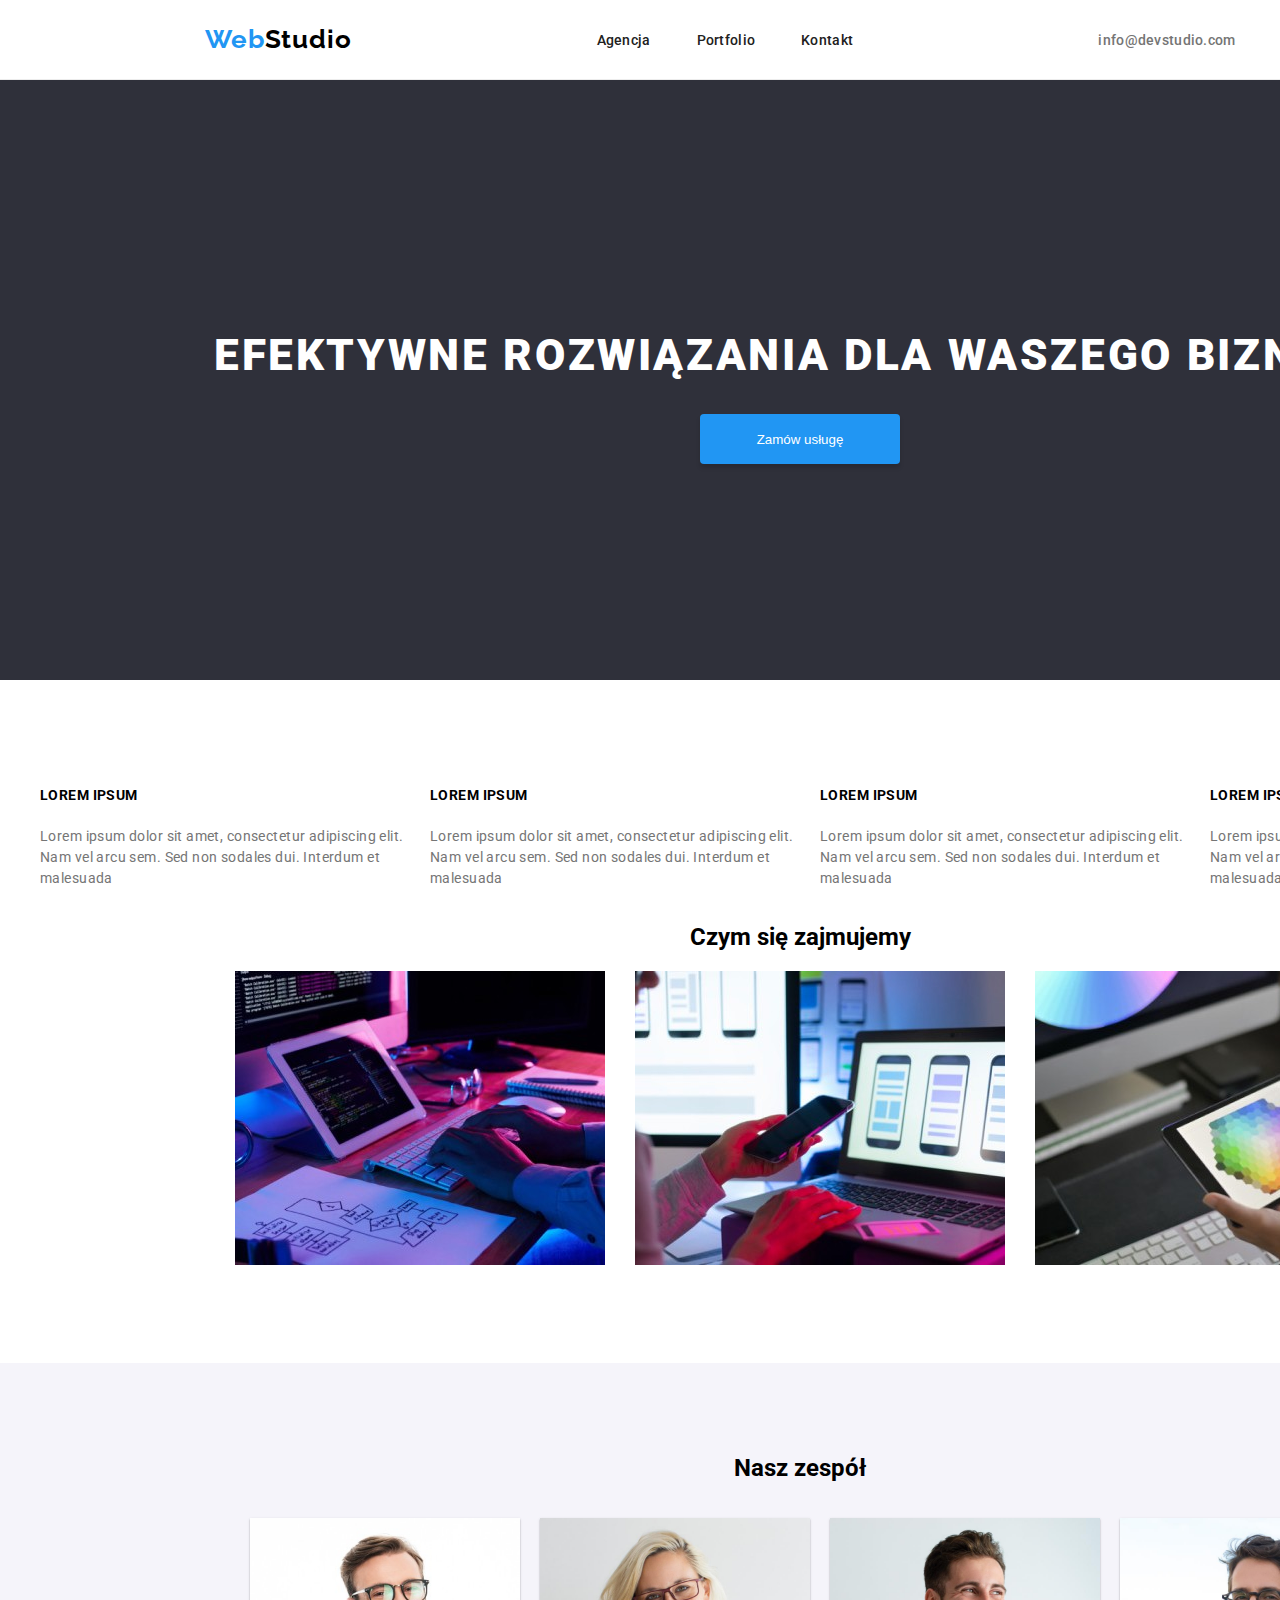
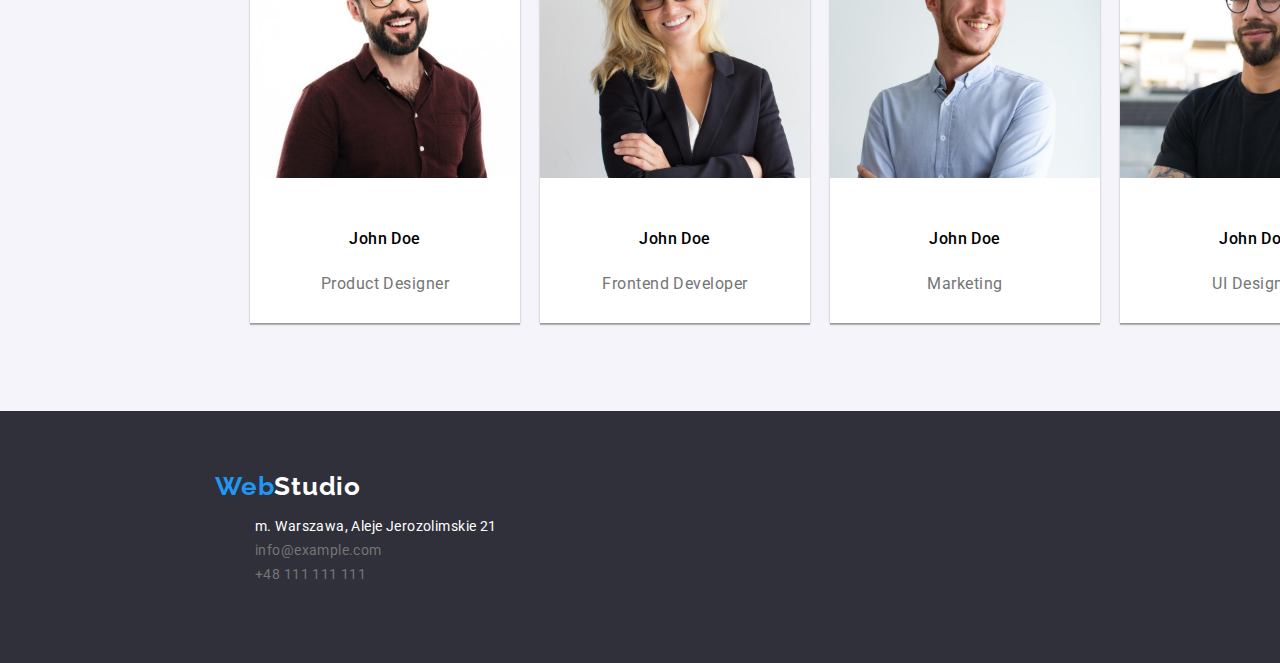
==== commit 5fd01562: "almost there" ====
--- a/index.html
+++ b/index.html
@@ -35,23 +35,23 @@
         <button class="banner__button banner__button:hover banner__button:focus-visible" type="button">Zamów usługę</button>
       </section>
 <!--sekcja nasze atuty --> 
-        <section class="advantages">
-            <ul class="advantg__list">
-                <li class="advantg__item">
-                    <h3 class="advantg__title">LOREM IPSUM</h3>
-                        <p class="advantg__text">Lorem ipsum dolor sit amet, consectetur adipiscing elit. Nam vel arcu sem. Sed non sodales dui. Interdum et malesuada</p>
+        <section class="assets">
+            <ul class="assets__list">
+                <li class="assets__item">
+                    <h3 class="assets__title">LOREM IPSUM</h3>
+                        <p class="assets__text">Lorem ipsum dolor sit amet, consectetur adipiscing elit. Nam vel arcu sem. Sed non sodales dui. Interdum et malesuada</p>
                 </li>
-                <li class="advantg__item">
-                    <h3 class="advantg__title">LOREM IPSUM</h3>
-                        <p class="advantg__text">Lorem ipsum dolor sit amet, consectetur adipiscing elit. Nam vel arcu sem. Sed non sodales dui. Interdum et malesuada</p>
+                <li class="assets__item">
+                    <h3 class="assets__title">LOREM IPSUM</h3>
+                        <p class="assets__text">Lorem ipsum dolor sit amet, consectetur adipiscing elit. Nam vel arcu sem. Sed non sodales dui. Interdum et malesuada</p>
                 </li>
-                <li class="advantg__item">
-                    <h3 class="advantg__title">LOREM IPSUM</h3>
-                    <p class="advantg__text">Lorem ipsum dolor sit amet, consectetur adipiscing elit. Nam vel arcu sem. Sed non sodales dui. Interdum et malesuada</p>
+                <li class="assets__item">
+                    <h3 class="assets__title">LOREM IPSUM</h3>
+                    <p class="assets__text">Lorem ipsum dolor sit amet, consectetur adipiscing elit. Nam vel arcu sem. Sed non sodales dui. Interdum et malesuada</p>
                 </li>
-                <li class="advantg__item">
-                    <h3 class="advantg__title">LOREM IPSUM</h3>
-                    <p class="advantg__text">Lorem ipsum dolor sit amet, consectetur adipiscing elit. Nam vel arcu sem. Sed non sodales dui. Interdum et malesuada</p>
+                <li class="assets__item">
+                    <h3 class="assets__title">LOREM IPSUM</h3>
+                    <p class="assets__text">Lorem ipsum dolor sit amet, consectetur adipiscing elit. Nam vel arcu sem. Sed non sodales dui. Interdum et malesuada</p>
                 </li>
             </ul>
         </section>
@@ -95,10 +95,10 @@
     </main>
     <footer class="footer">
      <a class="logo" href="./index.html">
-        <span class="logo--prim">Web</span><span class="logo--sec">Studio</span>
+        <span class="logo__prim">Web</span><span class="logo__sec-footer">Studio</span>
      </a>
         <address class="address">
-            <ul class="adress__list">
+            <ul class="address__list">
                 <li class="address__item">
                     <a class="address__street link--hover" href="https://goo.gl/maps/AWv5r6P5fiDtamwy7" target="_blank">m. Warszawa, Aleje Jerozolimskie 21</a></li>
                 <li class="address__item">
--- a/css/styles.css
+++ b/css/styles.css
@@ -14,8 +14,8 @@
   --font-color-prim: #212121; /* 4: nav in header; h2 i h3, filters' buttons */
   --font-color-sec: #757575; /* 4: contact mail&phone; p; */
   --font-color-hover: #2196f3; /* 4: hover and logo "web" part*/
-  --font-color-white: #fff; /* 4: h1, button in h1, street, logo part header, portfolio-button:hover */
-  --font-color-black: #000; /* 4: logo-part footer,  */
+  --font-color-white: #fff; /* 4: h1, button in h1, street, logo part footer, portfolio-button:hover */
+  --font-color-black: #000; /* 4: logo-part header,  */
   --font-color-contact-footer: rgba(255, 255, 255, 0.6); /* 4: footer mail & phone */
  
   /* BACKGROUND */
@@ -77,7 +77,7 @@
   text-decoration: none;
 }  */
 
-.contact__list, .nav__list, .filters__list, .cards__list, .advantg__list, .scope__list, .team__list {
+.contact__list, .nav__list, .filters__list, .cards__list, .advantg__list, .scope__list, .team__list, .address__list {
   list-style: none;
   list-style-type: none;
 }
@@ -165,24 +165,24 @@
 }
  /* "NASZE ATUTY" SECTION */
  /* układ flex do tuningu w HW3 */
- .advantg__list {
+ .assets__list {
    display: flex;
   align-items: center;
   justify-content: center;
  }
-.advantg__item {
+.assets__item {
   display: flex;
   flex-flow: column;
   align-items: flex-start;
 }
-.advantgs__title {
+.assets__title {
   margin-bottom: 10px;
   font-size: 0.875rem;
   font-weight: 700;
   line-height: 1;
   letter-spacing: 0.03em;
 }
-.advantg__text {
+.assets__text {
   color: var(--font-color-sec);
   font-size: 0.875rem;
   line-height: 1.5;
@@ -224,6 +224,7 @@
   background-color: var(--bgcolor);
   box-shadow: var(--shadow-team);
 }
+/* 2DO margins and padding - HW3 */ 
 .team__img {
   margin-bottom: 30px;
 }
@@ -239,4 +240,38 @@
   line-height: 1.188;
   letter-spacing: 0.03em;
   text-align: center;
-}
+  margin-bottom: 30px;
+}
+
+/* FOOTER */
+/* poprawić kursywę adresu! ALE JAK?? */
+.footer {
+  display: flex;
+  flex-flow: column;
+  height: 252px;
+  background-color: var(--bgcolor-dark);
+}
+.footer .logo  {
+  padding-top: 60px;
+  margin-left: 215px;
+}
+.footer .logo__sec-footer {
+  color: var(--font-color-white);
+}
+.address {
+  margin-left: 215px;
+  font-style: normal;
+}
+.address__list {
+  font-size: 14px;
+  line-height: 1.714;
+  letter-spacing: 0.03em;
+}
+.address__link {
+  color: var(--font-color-sec);
+}
+.address__street {
+  color: var(--font-color-white);
+}
+
+/* PORTFOLIO STYLES */